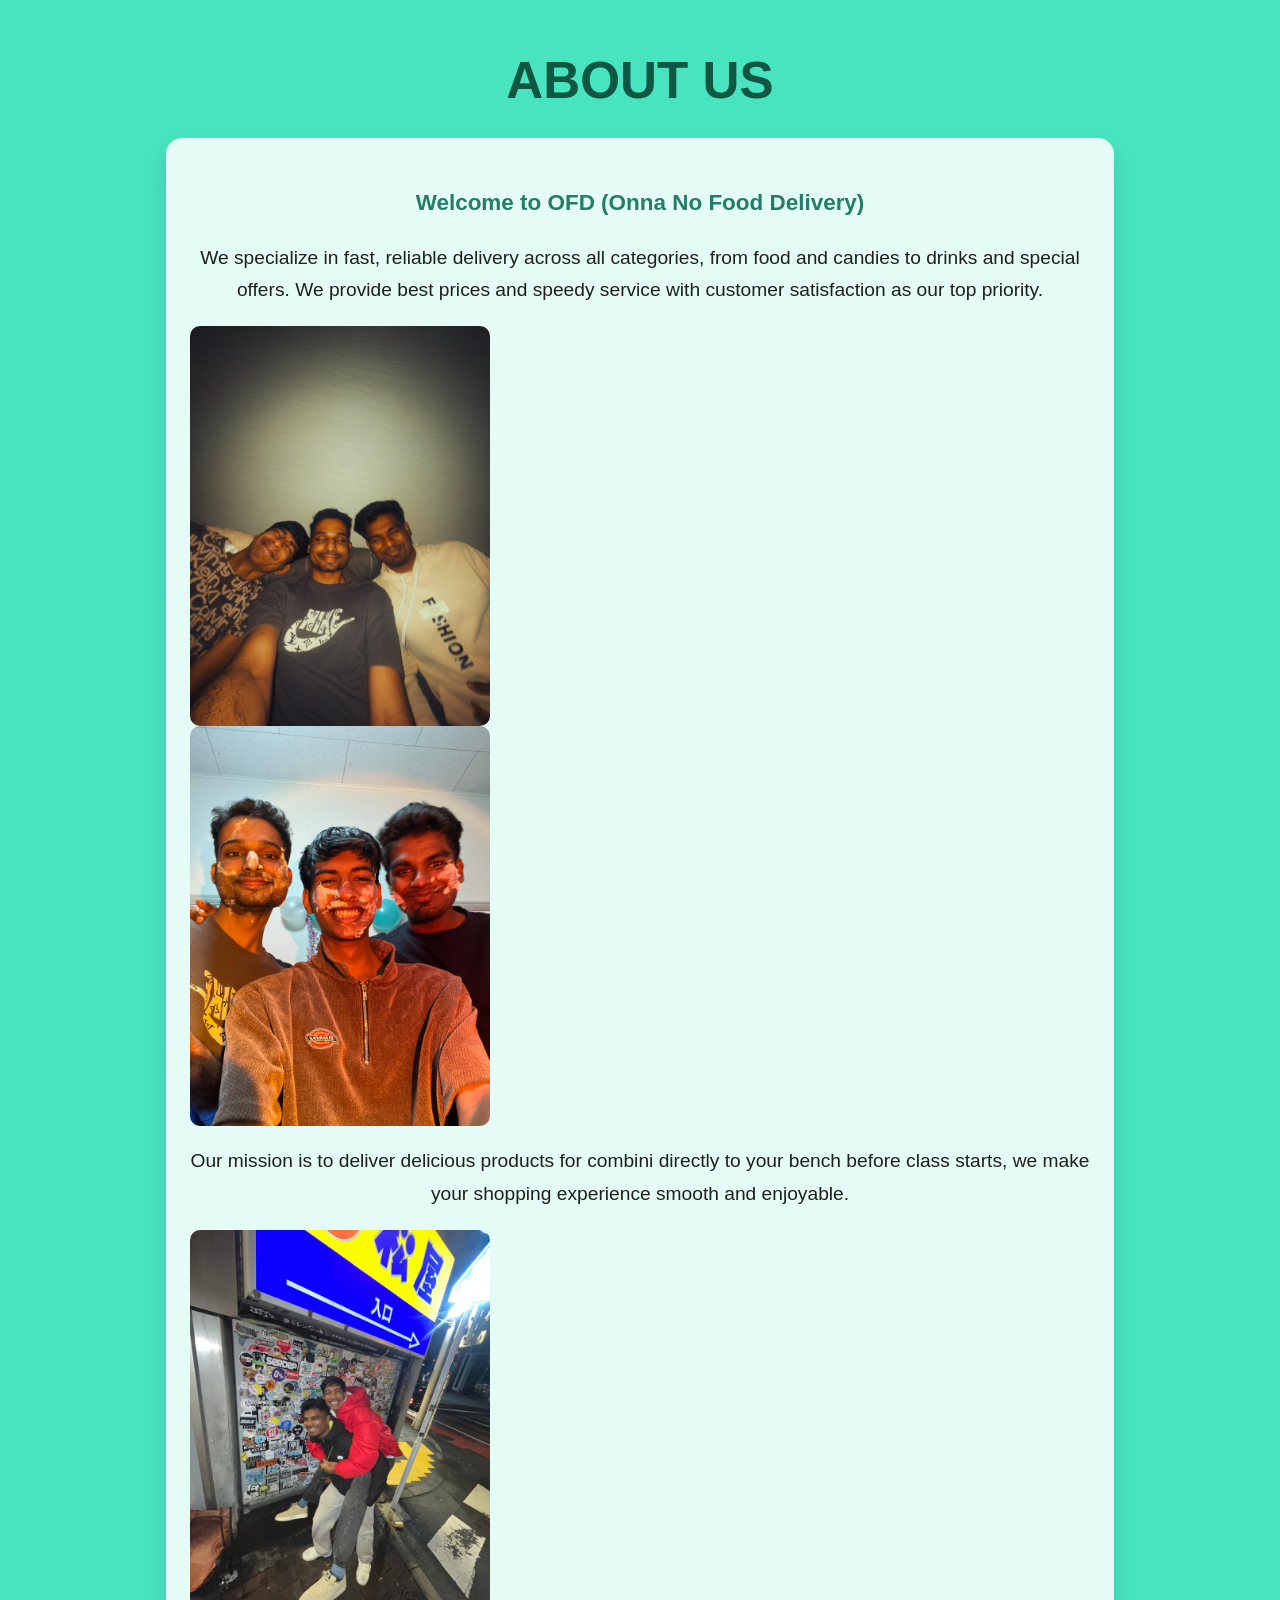
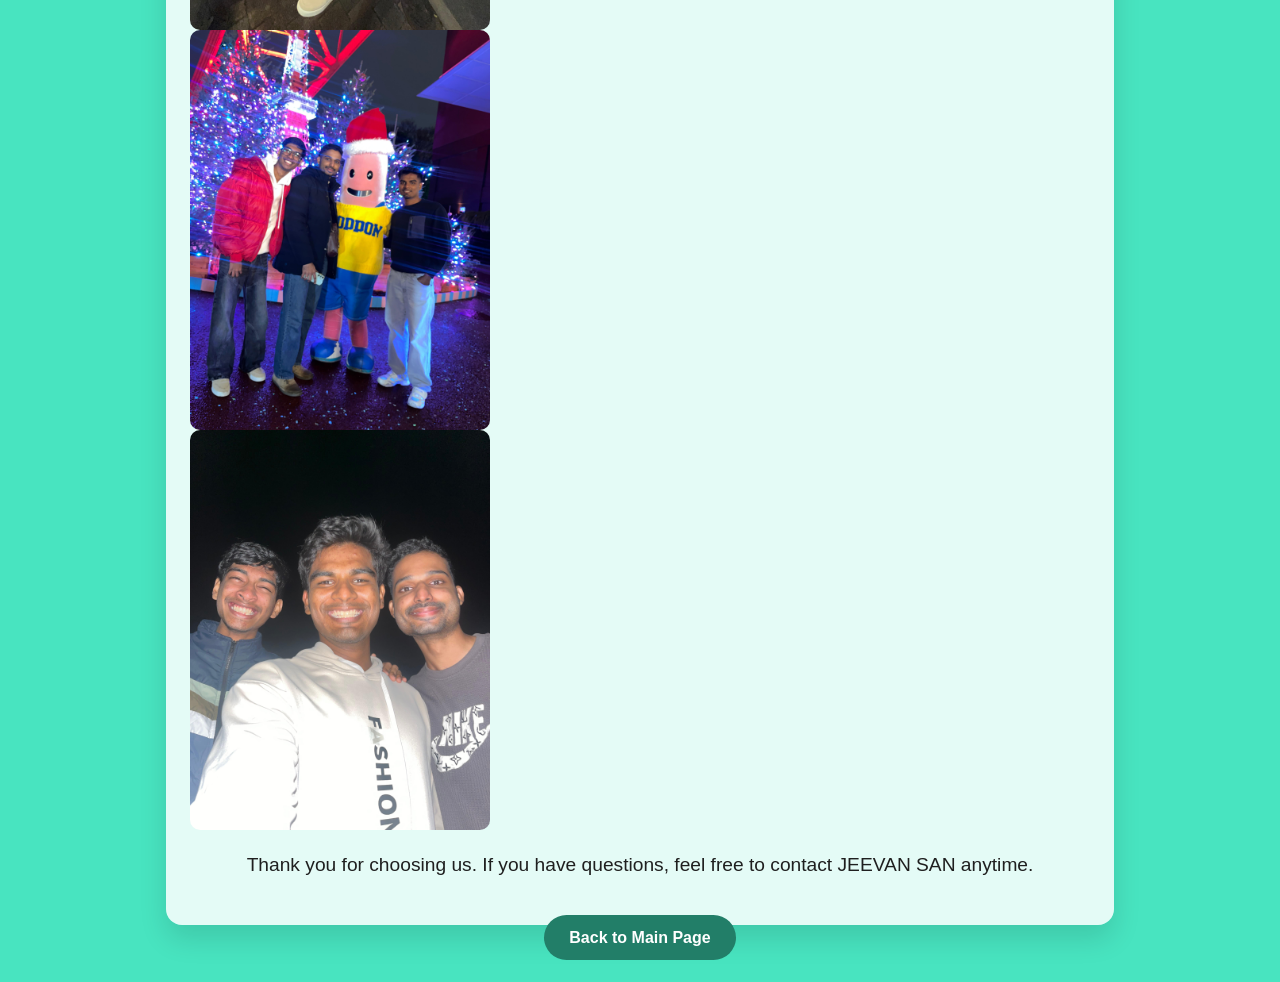
==== about.html @ c1fbe6ca "Add files via upload" ====
<!DOCTYPE html>
<html lang="en">
<head>
  <meta charset="UTF-8" />
  <meta name="viewport" content="width=device-width, initial-scale=1.0" />
  <title>About Us - OFD</title>
  <link rel="stylesheet" href="style.css" />
  <style>
    body {
      background-color: #48e4c0;
      color: #1f1f1f;
      margin: 0;
      font-family: 'Nunito', sans-serif;
    }
    .about-page {
      min-height: 100vh;
      display: flex;
      flex-direction: column;
      align-items: center;
      justify-content: space-between;
      padding: 2rem;
      text-align: center;
    }
    .about-page h1 {
      font-size: 3.2rem;
      margin: 0.5rem 0 1rem;
      color: #0f5742;
      text-transform: uppercase;
    }
    .about-content {
      max-width: 900px;
      font-size: 1.2rem;
      line-height: 1.7;
      background: rgba(255, 255, 255, 0.85);
      border-radius: 16px;
      padding: 1.5rem;
      box-shadow: 0 14px 28px rgba(0,0,0,0.12);
    }
    .back-button {
      margin-top: 2rem;
      text-decoration: none;
      color: #fff;
      background-color: #227e68;
      border: none;
      padding: 0.9rem 1.6rem;
      border-radius: 999px;
      font-size: 1rem;
      font-weight: 700;
    }
    .back-button:hover {
      background-color: #1a5e4f;
    }
  </style>
</head>
<body>
  <div class="about-page">
    <header>
      <h1>ABOUT US</h1>
    </header>

    <div class="about-content">
      <h3>Welcome to OFD (Onna No Food Delivery)</h3>
      <p> We specialize in fast, reliable delivery across all categories, from food and candies to drinks and special offers. We provide best prices and speedy service with customer satisfaction as our top priority.</p>
<img src="pic1.jpg" alt="OFD Team" width="300" style="border-radius: 10px;">
      <img src="pic2.jpg" alt="OFD Team" width="300" style="border-radius: 10px;">
      <p>Our mission is to deliver delicious products for combini directly to your bench before class starts, we make your shopping experience smooth and enjoyable.</p>
      <img src="pic3.jpg" alt="OFD Team" width="300" style="border-radius: 10px;">
      <img src="pic4.jpg" alt="OFD Team" width="300" style="border-radius: 10px;">
      <img src="pic5.jpg" alt="OFD Team" width="300" style="border-radius: 10px;">
      <p>Thank you for choosing us. If you have questions, feel free to contact JEEVAN SAN anytime.</p>
    </div>

    <footer>
      <a class="back-button" href="index.html">Back to Main Page</a>
    </footer>
  </div>
</body>
</html>
---- style.css ----
@import url('https://fonts.googleapis.com/css2?family=Ubuntu:ital,wght@0,300;0,400;0,500;0,700;1,300;1,400;1,500;1,700&display=swap');
:root {
    --primary-green: #f50aca; /* Fresh green */
    --secondary-green: #03e24a; /* Lighter green */
    --accent-yellow: #f50ca8; /* Bright yellow */
    --earthy-brown: #A1887F; /* Soft brown */
    --light-bg: #48e4c0;
    --dark-bg: #1f1f1f; /* Dark mode background */
    --light-text: #227e68;
    --dark-text: #f0f0f0; /* Dark mode text */
    --border-color-light: #19d5aa;
    --border-color-dark: #444444;
    --shadow-light: 0 4px 12px rgba(0, 0, 0, 0.08);
    --shadow-dark: 0 4px 12px rgba(255, 255, 255, 0.1);

    --font-primary: 'Ubuntu', sans-serif;
    --font-secondary: 'Nunito', sans-serif;

    /* Default theme is light */
    --bg-color: var(--light-bg);
    --text-color: var(--light-text);
    --card-bg: var(--light-bg);
    --border-color: var(--border-color-light);
    --shadow: var(--shadow-light);
    --header-bg: rgba(34, 222, 150, 0.277);
    --icon-color: var(--light-text);
}

#loadingOverlay {
    position: fixed;
    inset: 0;
    background: rgba(0,0,0,0.35);
    display: none;
    align-items: center;
    justify-content: center;
    z-index: 9999;
}
#loadingOverlay.show {
    display: flex;
}
#loadingOverlay .loader {
    width: 100px;
    height: 100px;
    border: 12px solid rgba(255,255,255,0.4);
    border-top-color: #0f5742;
    border-radius: 50%;
    animation: spin 1s linear infinite;
}
@keyframes spin { 100% { transform: rotate(360deg); } }

/* Your other CSS starts here */
body {
    font-family: 'Ubuntu', sans-serif;
}
body {
  background-color: hsl(54, 71%, 80%); /* replace with any color */


    margin: 0;
    padding: 0;
    box-sizing: border-box;
}

html {
    scroll-behavior: smooth;
}
 img {
    max-width: 100%;
    height: auto;
    display: block;
 }
 a {
    text-decoration: none;
    color: var(--primary-green);
    transition: color 0.3s ease;
}
body {
    color: var(--text-color);
    line-height: 1.6;
    transition: background-color 0.3s ease, color 0.3s ease;
}
.container {
    max-width: 1200px;
    margin: 0 auto;
    padding: 0 1rem; /* Add padding for smaller screens */
}
a:hover {
    color: var(--secondary-green);
}
h1, h2, h3, h4, h5, h6 {
    font-weight: 700;
    margin-bottom: 1rem;
    color: var(--text-color); /* Ensure headings follow theme */
}

h6 {
    text-align: center;
    font-size: 1.35rem;
    margin: 1.2rem 0;
}

h2 {
    text-align: center;
    margin-bottom: 2rem;
    font-size: 2rem;
}
section {
    padding: 4rem 0;
}
/* --- Header & Navbar --- */
.header {
    background-color: var(--header-bg);
    border-bottom: 1px solid var(--border-color);
    position: sticky;
    top: 0;
    z-index: 1000;
    backdrop-filter: blur(5px); /* Optional: Frosted glass effect */
    transition: background-color 0.3s ease, border-color 0.3s ease;
}
.navbar {
    display: flex;
    justify-content: space-between;
    align-items: center;
    height: 70px;
}

.logo {
    font-family: var(--font-primary);
    font-size: 1.8rem;
    font-weight: 700;
    color: var(--primary-green);
}

.search-bar {
    display: flex;
    align-items: center;
    position: relative;
    border: 1px solid var(--border-color);
    border-radius: 25px;
    background-color: var(--card-bg);
    padding: 0.5rem 0.75rem 0.5rem 1.25rem;
    flex-grow: 0.6;
    max-width: 480px;
    transition: border-color 0.3s ease, box-shadow 0.3s ease, background-color 0.3s ease;
}
.search-bar:focus-within {
    border-color: var(--primary-green);
    box-shadow: 0 0 0 3px rgba(139, 217, 141, 0.25);
    background-color: var(--bg-color);
}

.search-bar input {
    border: none;
    outline: none;
    background: transparent;
    flex-grow: 1;
    font-size: 0.95rem;
    font-family: var(--font-secondary);
    color: var(--text-color);
    padding: 0.1rem 2.8rem 0.1rem 0;
    width: 100%;
}

..search-bar input::placeholder {
    color: var(--text-color);
    opacity: 0.55;
    font-style: normal;
}
body.dark-mode .search-bar input::placeholder {
    color: var(--dark-text);
    opacity: 0.5;
}

/* Small Cart input style */
.order-input {
    width: 100%;
    max-width: 280px;
    padding: 0.55rem 0.85rem;
    border: 1px solid var(--border-color);
    border-radius: 24px;
    margin: 0.5rem 0;
    font-family: var(--font-secondary);
    font-size: 0.95rem;
    background-color: var(--card-bg);
    color: var(--text-color);
}

.order-input:focus {
    outline: none;
    border-color: var(--primary-green);
    box-shadow: 0 0 0 2px rgba(26, 235, 185, 0.2);
}

.order-submit {
    width: 100%;
    max-width: 280px;
    padding: 0.5rem 0.85rem;
    border: none;
    border-radius: 24px;
    background-color: var(--primary-green);
    color: #fff;
    font-weight: 600;
    cursor: pointer;
    margin-top: 0.5rem;
}

.order-submit:hover {
    background-color: var(--secondary-green);
}

.search-bar button {
    position: absolute;
    right: 6px;
    top: 50%;
    transform: translateY(-50%);
    background-color: var(--primary-green);
    color: white;
    border: none;
    border-radius: 50%;
    width: 34px;
    height: 34px;
    font-size: 1rem;
    cursor: pointer;
    display: flex;
    align-items: center;
    justify-content: center;
    padding: 0;
    transition: background-color 0.2s ease, transform 0.15s ease;
}

.search-bar button:hover {
    background-color: var(--secondary-green);
    transform: translateY(-50%) scale(1.05);
}

.search-bar button:active {
    background-color: var(--primary-green);
    transform: translateY(-50%) scale(0.95);
}

.search-bar button i {
    line-height: 1;
    display: flex;
    align-items: center;
    justify-content: center;
}
.nav-links {
    display: flex;
    list-style: none;
}

.nav-links li {
    margin-left: 1.5rem;
}

.nav-links a {
    color: var(--text-color);
    font-weight: 600;
    font-family: var(--font-primary);
    font-size: 0.95rem;
}
.nav-links a:hover {
    color: var(--primary-green);
}
.nav-icons {
    display: flex;
    align-items: center;
    gap: 1.2rem;
}

.cart-icon {
    position: relative;
    cursor: pointer;
    color: var(--icon-color);
}

.cart-icon i {
    font-size: 1.4rem;
}

.cart-count {
    position: absolute;
    top: -8px;
    right: -10px;
    background-color: var(--accent-yellow);
    color: #14e1c2;
    border-radius: 50%;
    padding: 0.1rem 0.4rem;
    font-size: 0.7rem;
    font-weight: bold;
}

.menu-toggle, .theme-toggle-btn {
    display: none; /* Hidden on desktop */
    background: none;
    border: none;
    font-size: 1.5rem;
    cursor: pointer;
    color: var(--icon-color);
}
/* --- Buttons --- */
.btn {
    padding: 0.8rem 1.8rem;
    border: none;
    border-radius: 50px;
    cursor: pointer;
    font-family: var(--font-primary);
    font-weight: 600;
    font-size: 0.95rem;
    transition: background-color 0.3s ease, transform 0.2s ease;
    display: inline-block; /* Ensures proper padding and margin */
}
.btn:hover {
    transform: translateY(-2px);
}

.btn-primary {
    background-color: var(--primary-green);
    color: var(--light-bg);
}
.btn-primary:hover {
    background-color: var(--secondary-green);
    color: var(--light-text);
}

.btn-secondary {
    background-color: var(--accent-yellow);
    color: #1ab6ea;
}
.btn-secondary:hover {
    background-color: #FFD700; /* Darker yellow */
}
/* Add to Cart Button Specifics */
.view-details-btn {
    display: none;
}

.add-to-cart-btn {
    width: auto;
    padding: 0.35rem 0.75rem;
    margin-top: 0.6rem;
    background-color: var(--primary-green);
    color: white;
    border-radius: 6px;
    font-size: 0.9rem;
}

.add-to-cart-btn:hover {
    background-color: var(--secondary-green);
}


/* --- Hero Section --- */
.hero-section {
    background:
        /* Top layer: Overlay Gradient */
        /* Adjust RGBA values for color and opacity (0.4 = 40% opaque black) */
        linear-gradient(rgba(0, 0, 0, 0.247), rgba(0, 0, 0, 0)),

        /* Bottom layer: Background Image */    
        /* Replace 'images/hero-background.jpg' with the actual path to your image */
        /* Ensure the path is relative to your CSS file location */
        url(bgj.jpg) no-repeat center center/cover;
        color: var(--light-bg);
    text-align: center;
    padding: 6rem 0;
    min-height: 400px;
    display: flex;
    align-items: center;
    justify-content: center;
}
.hero-content h1 {
    font-size: 2rem;
    margin-bottom: 0.5rem;
    color: #f709ac;
}

.hero-content p {
    font-size: 0.95rem;
    margin-bottom: 1%;
    max-width: 600px;
    margin-left: auto;
    margin-right: auto;
}
/* --- Category Section --- */
/* --- Category Section --- */
.category-section {
    padding: 10rem 0; /* Ensure consistent padding */
}
.category-section h2 {
    text-align: center;
    margin-bottom: 2rem; /* Increased space below heading */
    font-size: 3.2rem; /* Slightly larger heading */
}
.category-grid {
    display: grid;
    /* Adjust minmax for desired minimum size and flexibility */
    grid-template-columns: repeat(auto-fit, minmax(160px, 1fr));
    gap: 2rem; /* Increased gap for better separation */
    justify-items: center; /* Center items if grid row isn't full */
}

.category-card {
    background-color: var(--card-bg);
    border-radius: 12px; /* Slightly more rounded corners */
    box-shadow: var(--shadow);
    transition: transform 0.3s ease, box-shadow 0.35s ease;
    overflow: hidden; /* Important to contain image scaling */
    border: 1px solid var(--border-color); /* Add a subtle border */
    width: 100%; /* Ensure card tries to fill its grid cell */
    max-width: 200px; /* Optional: Prevent cards from becoming too large */
    /* If max-width is used, justify-items: center on grid is important */
}
.category-card:hover {
    transform: translateY(-8px); /* Slightly more lift on hover */
    box-shadow: 0 12px 24px rgba(0, 0, 0, 0.15); /* Enhance shadow on hover */
}
/* Dark mode hover shadow */
body.dark-mode .category-card:hover {
     box-shadow: 0 12px 24px rgba(255, 255, 255, 0.18);
}
.category-card h3 {
    font-size: 1.05rem; /* Adjust font size if needed */
    font-weight: 600; /* Make heading clear */
    color: var(--text-color); /* Ensure theme color */
    margin-bottom: 0; /* Remove default bottom margin */
    text-align: center; /* Ensure text is centered */
}
/* Responsive adjustments for category grid if needed */
@media (max-width: 480px) {
    .category-grid {
        grid-template-columns: repeat(auto-fit, minmax(130px, 1fr)); /* Smaller min size */
        gap: 1rem; /* Reduced gap */
    }
    .category-card img {
        width: 70px;
        height: 70px;
    }
     .category-card h3 {
        font-size: 0.95rem;
    }
    .category-section h2 {
        font-size: 1.8rem;
        margin-bottom: 2rem;
    }
    .category-card .category-link {
        padding: 1rem 0.5rem;
    }
}
/* --- Promotional Section --- */
.promotional-section {
    background-color:#227e68;
    color: var(--light-bg);
    text-align: center;
}
body.dark-mode .promotional-section {
     background-color: var(--primary-green); /* Adjust dark mode promo bg */
     color: var(--dark-text); /* Adjust text color if needed */
}
body.dark-mode .promotional-section .btn-secondary {
    background-color: var(--accent-yellow); /* Ensure button stands out */
    color: #333;
}


.promo-content h2 {
    color: inherit; /* Inherit color from parent */
}
.promo-content p {
    margin-bottom: 1.5rem;
    font-size: 1.1rem;
}
/* --- Featured Products / Product Grid --- */
/* Find your existing .product-grid rule */
.product-grid {
    display: grid;
    grid-template-columns: repeat(auto-fit, minmax(250px, 1fr)); /* Keep this */
    gap: 1.5rem;
    justify-items: center; /* Add this line */
}

/* Find your existing .product-card rule */
.product-card {
    background-color: var(--card-bg);
    border: 1px solid var(--border-color);
    border-radius: 10px;
    padding: 1rem; /* Adjust padding top/bottom if needed */
    text-align: center;
    box-shadow: var(--shadow);
    transition: transform 0.3s ease, box-shadow 0.3s ease;
    width: 100%;
    max-width: 300px;
    cursor: pointer; /* ADD THIS - Indicates the whole card is clickable */
    display: flex;
    flex-direction: column;
    /* Optional: Set a min-height for visual consistency */
    /* min-height: 300px; */
}
.product-card:hover {
    transform: translateY(-6px); /* Keep existing hover */
    box-shadow: 0 10px 20px rgba(20, 2, 2, 0.296);
}
body.dark-mode .product-card:hover {
     box-shadow: 0 10px 20px rgba(255, 255, 255, 0.18);
}
.footer {
    background-color: var(--card-bg); /* Use card bg for contrast */
    color: var(--text-color);
    text-align: center;
    padding: 2rem 0;
    margin-top: 1rem;
    border-top: 1px solid var(#e30f59);
    transition: background-color 0.3s ease, color 0.3s ease, border-color 0.3s ease;
}
.scroll-top-btn {
    position: fixed;
    bottom: 20px;
    right: 20px;
    background-color: var(--primary-green);
    color: var(--light-bg);
    border: none;
    border-radius: 50%;
    width: 45px;
    height: 45px;
    font-size: 1.2rem;
    cursor: pointer;
    opacity: 0;
    visibility: hidden;
    transition: opacity 0.3s ease, visibility 0.3s ease, transform 0.3s ease;
    z-index: 999;
}

.scroll-top-btn.visible {
    opacity: 1;
    visibility: visible;
}

.scroll-top-btn:hover {
    background-color: var(#e30f59);
    transform: scale(1.1);
}
/* --- Responsive Design --- */
@media (max-width: 992px) {
    .search-bar {
        max-width: 300px; /* Smaller search bar */
    }
     .product-grid {
        grid-template-columns: repeat(auto-fit, minmax(220px, 1fr));
    }
}


@media (max-width: 768px) {}
    .container {
        padding: 1rem;
    }

    .navbar {
        position: relative; /* Needed for absolute positioning of nav-links */
    }
    .search-bar {
        order: 3; /* Move search bar below links */
        width: calc(100% - 2rem); /* Full width minus padding */
        margin: 0.5rem auto 0; /* Center it below */
        max-width: none;
        position: absolute; /* Position it relative to navbar */
        top: 70px; /* Below the main navbar content */
        left: 1rem;
        right: 1rem;
        z-index: 999; /* Below header but above content */
         background-color: var(--header-bg); /* Match header bg */
    }

    .header {
         padding-bottom: 60px; /* Add space for the search bar below */
         height: auto; /* Allow header to grow */
    }
.nav-links {
        display: none; /* Hide links by default */
        flex-direction: column;
        position: absolute;
        top: 70px; /* Position below navbar */
        left: 0;
        width: 100%;
        background-color: var(--header-bg); /* Use header background */
        border-top: 1px solid var(--border-color);
        box-shadow: var(--shadow);
        padding: 3rem 0 1rem 0;
    }

    .nav-links.active {
        display: flex; /* Show when active */
    }

    .nav-links li {
        margin: 0;
        text-align: center;
    }
    .nav-links a {
        display: block;
        padding: 0.8rem 1rem;
        width: 100%;
    }
     .nav-links a:hover {
        background-color: var(--border-color); /* Subtle hover effect */
    }


    .menu-toggle {
        display: block; /* Show hamburger menu */
        order: 2; /* Position between logo/icons and search */
    }
     .nav-icons {
        order: 1; /* Move icons next to logo */
     }
     .theme-toggle-btn {
         margin-left: 1rem; /* Space between cart and theme */
     }


    .hero-content h1 {
        font-size: 2.5rem;
    }
    .hero-content p {
        font-size: 1rem;
    }

    .category-grid {
        grid-template-columns: repeat(auto-fit, minmax(120px, 1fr));
    }
    .product-grid {
        grid-template-columns: repeat(auto-fit, minmax(200px, 1fr));
    }
    .product-card {
        padding: 1rem;
    }

    h2 {
        font-size: 1.8rem;
    }
    @media (max-width: 480px) {
    .hero-content h1 {
        font-size: 2rem;
    }
    .hero-section {
        padding: 4rem 0;
    }
     .category-grid {
        grid-template-columns: repeat(2, 1fr); /* 2 columns on smallest screens */
    }
    .product-grid {
        grid-template-columns: 1fr; /* Single column */
    }
    .logo {
        font-size: 1.5rem;
    }
    .nav-icons {
        gap: 0.8rem; /* Reduce gap */
    }
     .cart-icon i {
        font-size: 1.2rem;
    }
     .menu-toggle {
        font-size: 1.3rem;
    }
}
/* shop page style */
/* --- Shop Page Specific Styles --- */
.shop-page h1 {
    text-align: center;
    margin-top: 2rem;
    margin-bottom: 3rem;
    font-size: 2.8rem;
    font-weight: 700;
    color: var(--primary-green);
    letter-spacing: 0.5px;
    position: relative;
    padding-bottom: 0.75rem;
    text-transform: capitalize;
}

.shop-page h1::after {
    content: '';
    display: block;
    width: 100px;
    height: 4px;
    background-color: var(--secondary-green);
    border-radius: 2px;
    position: absolute;
    bottom: 0;
    left: 50%;
    transform: translateX(-50%);
}

body.dark-mode .shop-page h1::after {
    background-color: var(--primary-green);
}


.shop-controls {
    display: flex;
    justify-content: space-between;
    align-items: center;
    flex-wrap: wrap; /* Allow wrapping on smaller screens */
    gap: 1.5rem; /* Space between controls */
    margin-bottom: 2.5rem;
    padding: 1rem;
    background-color: var(--card-bg); /* Subtle background */
    border-radius: 8px;
    border: 1px solid var(--border-color);
    transition: background-color 0.3s ease, border-color 0.3s ease;
}

.filter-control,
.sort-control {
    display: flex;
    align-items: center;
    gap: 0.5rem; /* Space between label and select */
}

.shop-controls label {
    font-weight: 600;
    font-family: var(--font-primary);
    color: var(--text-color); /* Match theme text */
    font-size: 0.95rem;
}

.shop-controls select {
    padding: 0.5rem 1rem;
    border: 1px solid var(--border-color);
    border-radius: 5px;
    font-family: var(--font-secondary);
    font-size: 0.9rem;
    background-color: var(--bg-color); /* Match theme background */
    color: var(--text-color); /* Match theme text */
    cursor: pointer;
    transition: border-color 0.3s ease, background-color 0.3s ease;
}

.shop-controls select:focus {
    outline: none;
    border-color: var(--primary-green);
}

/* Style the active nav link (Optional) */
.nav-links a.active {
    color: var(--primary-green);
    font-weight: 700; /* Make it bolder */
    /* Add other styles like underline if desired */
}


/* --- Responsive Adjustments for Shop Controls --- */
@media (max-width: 576px) {
    .shop-controls {
        flex-direction: column; /* Stack controls vertically */
        align-items: stretch; /* Make controls take full width */
    }
    .filter-control,
    .sort-control {
        width: 100%; /* Ensure full width when stacked */
        justify-content: space-between; /* Space out label and select */
    }
     .shop-controls select {
        flex-grow: 1; /* Allow select to take remaining space */
    }
    .shop-page h1{
        font-size: 27px;
    }
}
/* CART MODEL CSS */
/* --- Cart Modal Styles --- */
.modal {
    display: none; /* Hidden by default */
    position: fixed;
    z-index: 1001; /* Above header */
    left: 0;
    top: 0;
    width: 100%;
    height: 100%;
    overflow: hidden; /* Prevent background scroll */
    background-color: rgba(0, 0, 0, 0.6); /* Darker overlay */
    /* Use flex to center the modal content */
    justify-content: center;
    align-items: center;
}

/* Add 'open' class via JS to show modal */
.modal.open {
    display: flex;
}

.modal-content {
    background-color: var(--bg-color);
    color: var(--text-color);
    padding: 1.5rem 2rem 2rem 2rem; /* More padding bottom */
    border-radius: 10px;
    box-shadow: 0 5px 25px rgba(0, 0, 0, 0.2);
    position: relative;
    max-width: 700px; /* Wider modal */
    width: 90%;
    max-height: 85vh; /* Limit height */
    display: flex;
    flex-direction: column; /* Stack title, items, summary */
    transition: background-color 0.3s ease, color 0.3s ease;
}

.modal-content h2 {
    text-align: center;
    margin-bottom: 1.5rem;
    font-size: 1.8rem;
    color: var(--text-color);
}

.close-modal-btn {
    position: absolute;
    top: 10px;
    right: 15px;
    background: none;
    border: none;
    font-size: 2rem; /* Larger close icon */
    font-weight: 300;
    line-height: 1;
    cursor: pointer;
    color: var(--text-color);
    opacity: 0.7;
    transition: opacity 0.2s ease;
}

.close-modal-btn:hover {
    opacity: 1;
}

#cart-items-container {
    flex-grow: 1; /* Allow item list to take available space */
    overflow-y: auto; /* Enable scrolling for long lists */
    margin-bottom: 1.5rem;
    padding-right: 0.5rem; /* Space for scrollbar */
    border-top: 1px solid var(--border-color);
    border-bottom: 1px solid var(--border-color);
    padding-top: 1rem;
    padding-bottom: 1rem;
}

.cart-item {
    display: flex;
    align-items: center;
    justify-content: space-between;
    gap: 1rem;
    padding: 1rem 0;
    border-bottom: 1px solid var(--border-color-light); /* Lighter border between items */
}
body.dark-mode .cart-item {
     border-bottom-color: var(--border-color-dark);
}

.cart-item:last-child {
    border-bottom: none;
}

.cart-item img {
    width: 60px;
    height: 60px;
    object-fit: cover;
    border-radius: 5px;
    border: 1px solid var(--border-color);
}

.cart-item .item-details {
    flex-grow: 1;
    display: flex;
    flex-direction: column;
}

.cart-item .item-name {
    font-weight: 600;
    font-family: var(--font-primary);
}

.cart-item .item-price {
    font-size: 0.9rem;
    opacity: 0.8;
}

.cart-item .item-quantity {
    display: flex;
    align-items: center;
}

.cart-item .quantity-change,
.cart-item .quantity-input {
    padding: 0.3rem 0.6rem;
    font-size: 0.9rem;
    border: 1px solid var(--border-color);
    background-color: var(--bg-color);
    color: var(--text-color);
    text-align: center;
    height: 30px; /* Consistent height */
}

.cart-item .quantity-change {
    cursor: pointer;
    background-color: var(--card-bg); /* Slightly different bg for buttons */
    min-width: 30px;
}
.cart-item .quantity-change:hover {
     background-color: var(--border-color);
}


.cart-item .quantity-input {
    width: 45px; /* Fixed width for input */
    border-left: none;
    border-right: none;
    border-radius: 0;
    /* Remove spinners for cleaner look */
    -moz-appearance: textfield;
    appearance: textfield;
}
.cart-item .quantity-input::-webkit-outer-spin-button,
.cart-item .quantity-input::-webkit-inner-spin-button {
    -webkit-appearance: none;
    margin: 0;
}


.cart-item .quantity-change:first-of-type { /* Left button */
     border-radius: 4px 0 0 4px;
}
.cart-item .quantity-change:last-of-type { /* Right button */
     border-radius: 0 4px 4px 0;
}


.cart-item .item-total {
    font-weight: 600;
    min-width: 60px; /* Reserve space */
    text-align: right;
}

/* style.css */

/* Update the existing rule */
.remove-from-cart-btn {
    background: none;
    border: none;
    color: #e74c3c; /* Keep red color for warning */
    cursor: pointer;
    font-size: 1rem; /* Adjust icon size if needed */
    padding: 0.3rem 0.6rem; /* Adjust padding around icon */
    opacity: 0.7;
    transition: opacity 0.2s ease, color 0.2s ease;
    margin-left: 0.5rem;
    line-height: 1; /* Helps vertical alignment */
    /* text-decoration: none; Remove if previously added */
}

.remove-from-cart-btn:hover {
    opacity: 1;
    color: #c0392b; /* Darker red on hover */
    /* Remove text-decoration if it was applied on hover */
    /* text-decoration: underline; */
}

/* Add this rule to ensure clicks go to the button, not the icon element itself */
.remove-from-cart-btn i {
     pointer-events: none;
}

.cart-summary {
    text-align: right;
    font-size: 1.2rem;
    margin-bottom: 1.5rem;
    padding-top: 1rem;
    border-top: 1px solid var(--border-color);
}

.cart-summary strong {
    font-family: var(--font-primary);
}

.cart-actions {
    text-align: right;
}

.cart-empty-msg {
    text-align: center;
    padding: 2rem;
    opacity: 0.7;
}
.category-section {
  display: block;
}

.cart {
    text-align: center;
    padding: 1rem;
    border: none;
    border-radius: 0;
    max-width: 320px;
    margin: 1.5rem auto;
    background-color: transparent;
}

.cart h3 {
    margin-bottom: 0.75rem;
    font-size: 1.35rem;
    color: var(--primary-green);
}

.cart #cartItems,
.cart p {
    text-align: center;
    margin: 0.35rem 0;
}

.cart .order-input,
.cart .order-submit {
    margin-left: auto;
    margin-right: auto;
}

.search-highlight {
    box-shadow: 0 0 0 3px rgba(0, 198, 255, 0.8);
    border-radius: 10px;
    transition: box-shadow 0.4s ease;
}

/* PRODUCT DETAILS MODEL STYLES */
product-detail-content {
    /* Specific overrides if needed */
    max-width: 800px; /* Allow wider modal for details */
    max-height: 90vh;
    /* Layout for image and text */
    /* display: flex; */ /* We'll let the container inside handle layout */
}

#product-detail-container {
    display: grid; /* Use grid for layout */
    grid-template-columns: 1fr; /* Single column on small screens */
    gap: 1.5rem;
    width: 100%;
    align-items: start; /* Align items to the top */
}

/* Layout for larger screens */
@media (min-width: 600px) {
    #product-detail-container {
        grid-template-columns: 1fr 1.5fr; /* Image | Text */
        gap: 2rem;
    }
}

.product-detail-image {
    width: 100%;
    max-width: 350px; /* Limit image size */
    height: auto;
    border-radius: 8px;
    border: 1px solid var(--border-color);
    justify-self: center; /* Center image in its grid cell */
}

.product-detail-name {
    font-size: 2rem;
    font-family: var(--font-primary);
    margin-bottom: 0.5rem;
    color: var(--text-color);
}

.product-detail-category {
    font-size: 0.9rem;
    color: var(--text-color);
    opacity: 0.7;
    margin-bottom: 1rem;
    text-transform: capitalize;
}

.product-detail-price {
    font-size: 1.5rem;
    font-weight: 700;
    color: var(--primary-green);
    margin-bottom: 1.5rem;
}

.product-detail-description {
    font-size: 1rem;
    line-height: 1.7;
    margin-bottom: 2rem;
    color: var(--text-color);
}

.add-to-cart-from-detail {
    padding: 0.8rem 2rem;
    font-size: 1rem;
    background-color: var(--primary-green);
    color: white; }
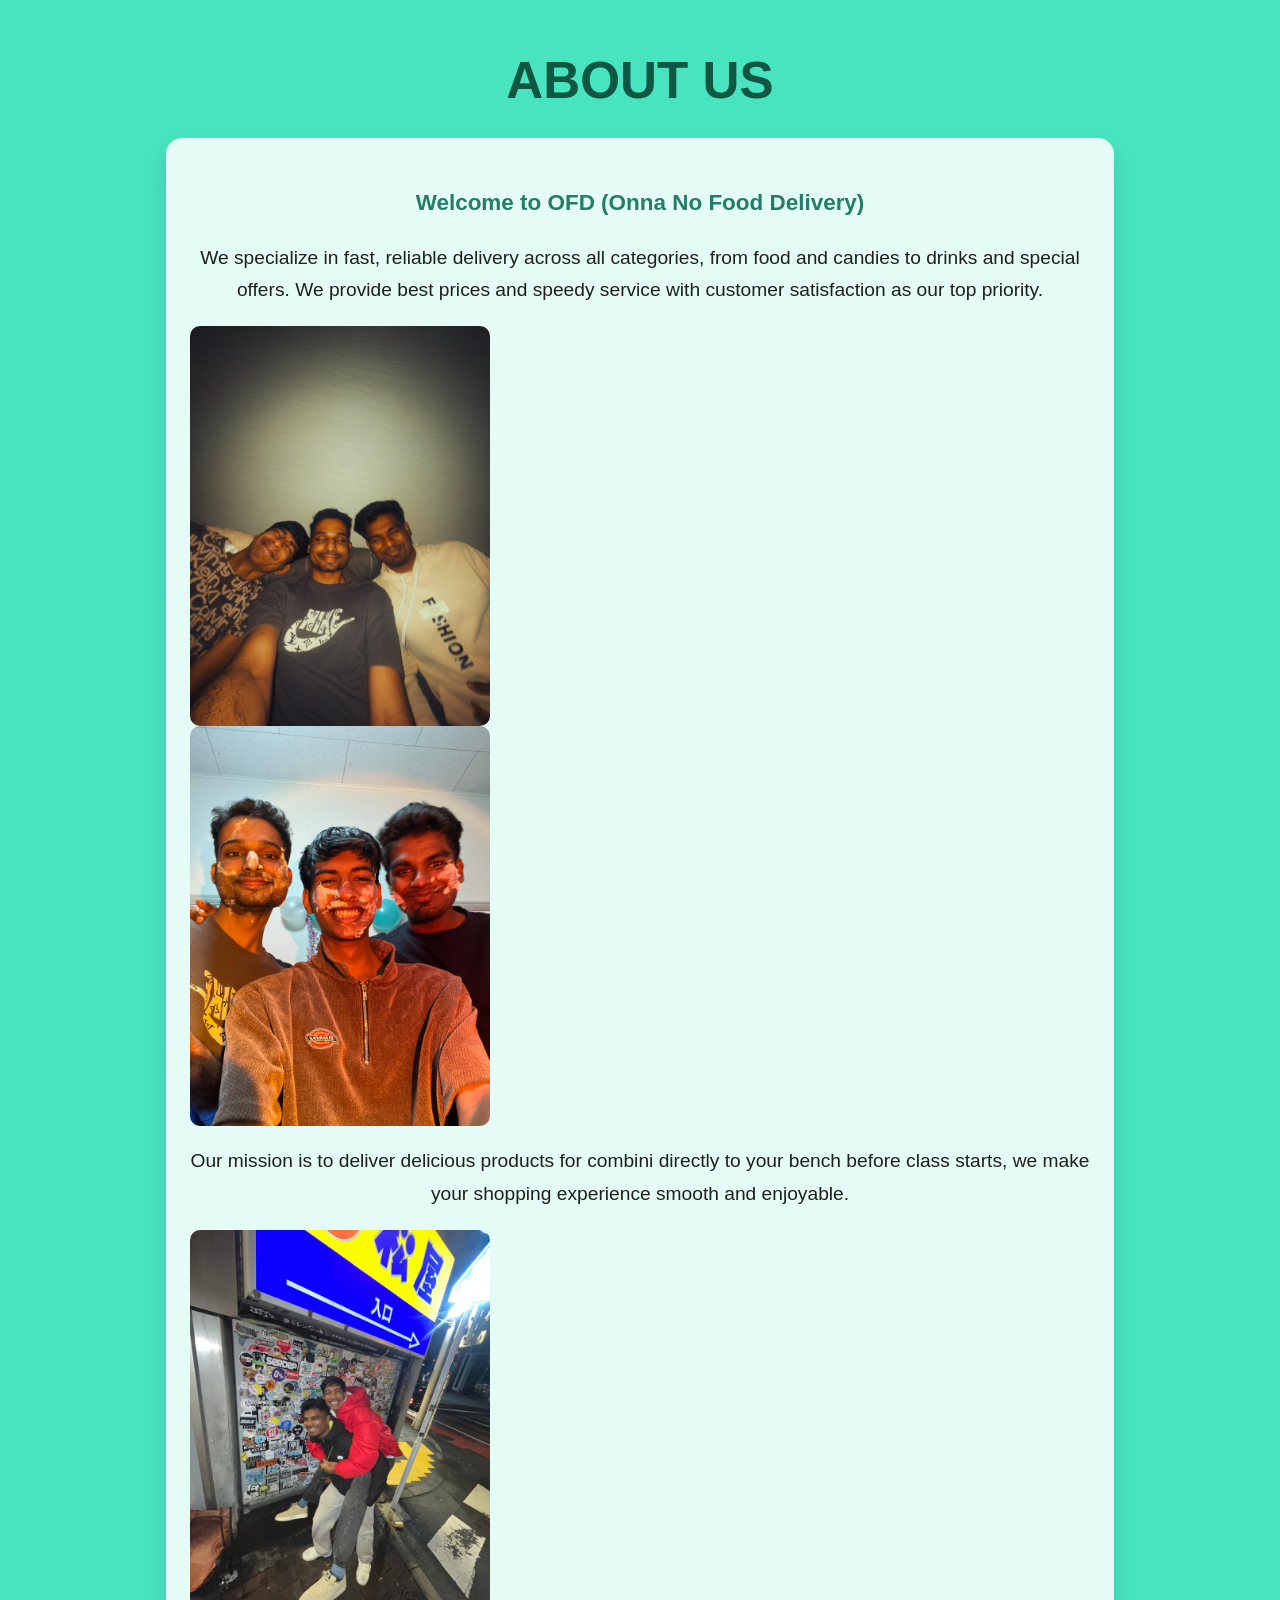
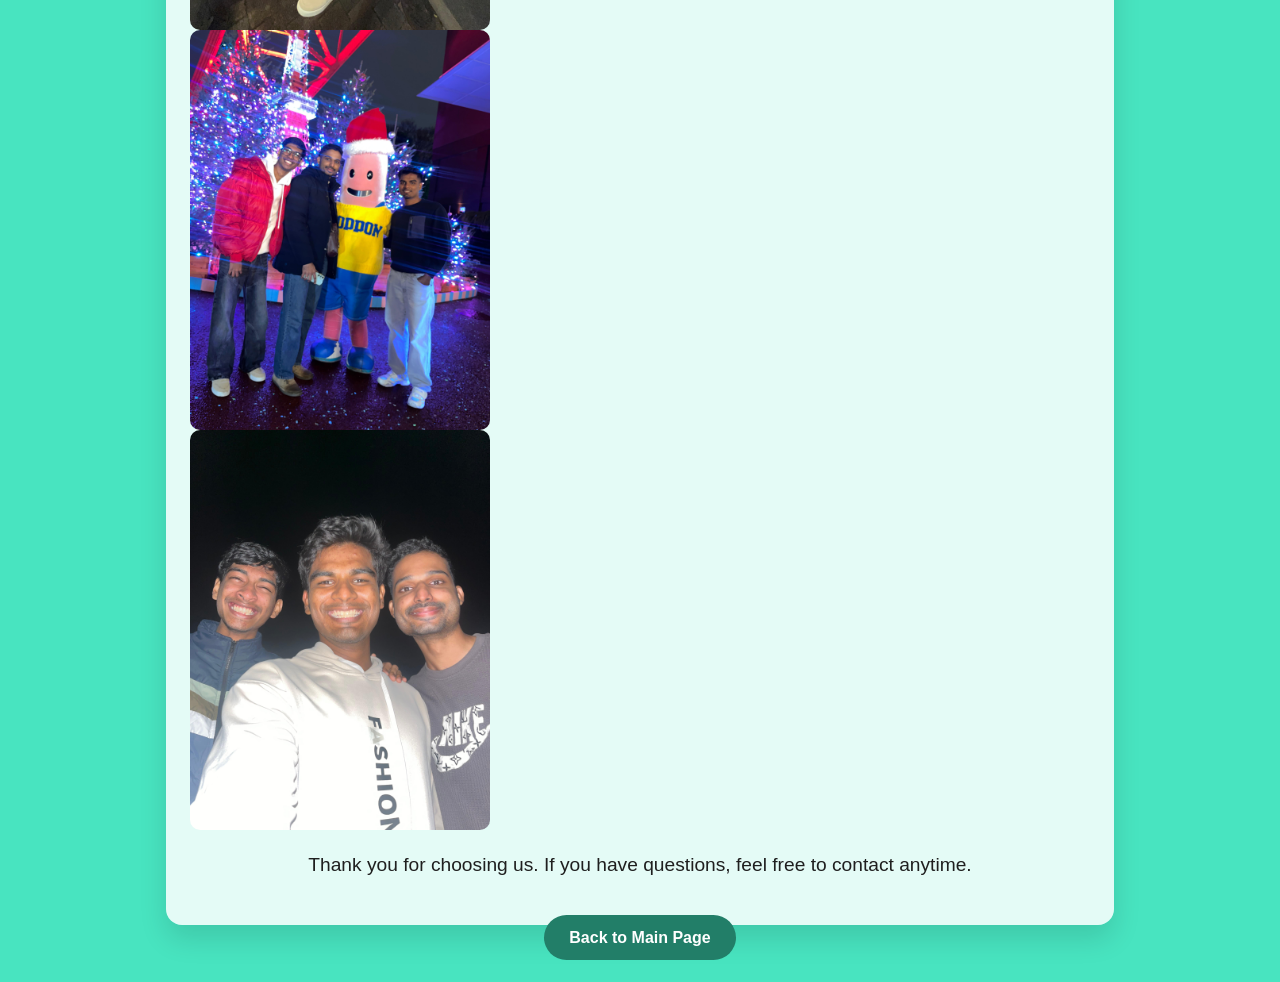
==== commit 647b22b9: "Update about.html" ====
--- a/about.html
+++ b/about.html
@@ -67,7 +67,7 @@
       <img src="pic3.jpg" alt="OFD Team" width="300" style="border-radius: 10px;">
       <img src="pic4.jpg" alt="OFD Team" width="300" style="border-radius: 10px;">
       <img src="pic5.jpg" alt="OFD Team" width="300" style="border-radius: 10px;">
-      <p>Thank you for choosing us. If you have questions, feel free to contact JEEVAN SAN anytime.</p>
+      <p>Thank you for choosing us. If you have questions, feel free to contact anytime.</p>
     </div>
 
     <footer>
